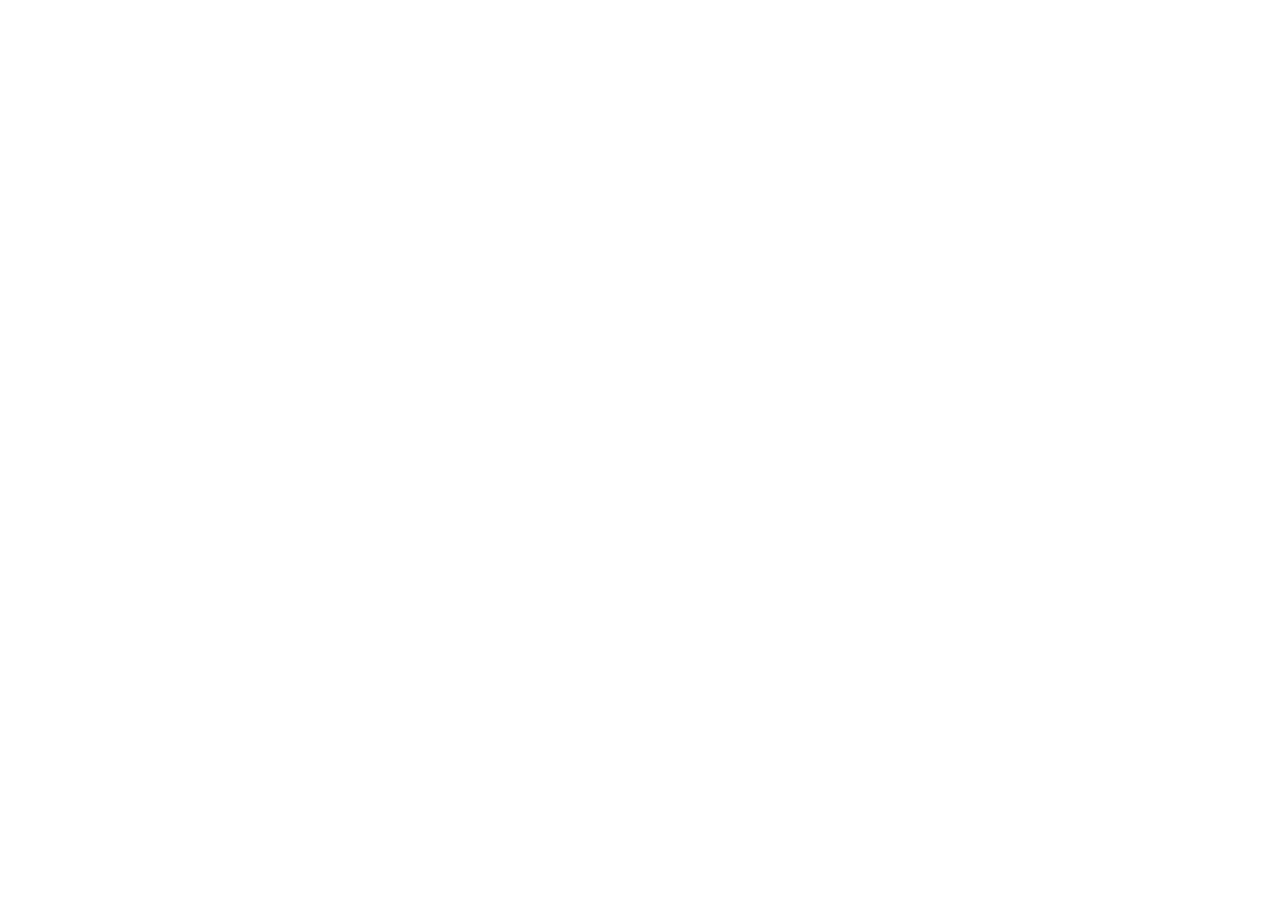
==== index.html @ 0b865c0e "FIX index.html black border" ====
<!DOCTYPE html>
<html lang="en">
  <head>
    <meta charset="UTF-8" />
    <meta name="viewport" content="width=device-width, initial-scale=1.0" />
    <link rel="icon" type="image/x-icon" href="/favicon.ico">
    <title>Excalibur</title>
  </head>
  <body>

      <div id="video-overlay">
        <video id="video"></video>
      </div>

    <script type="module" src="/src/js/game.js"></script>

  </body>
</html>
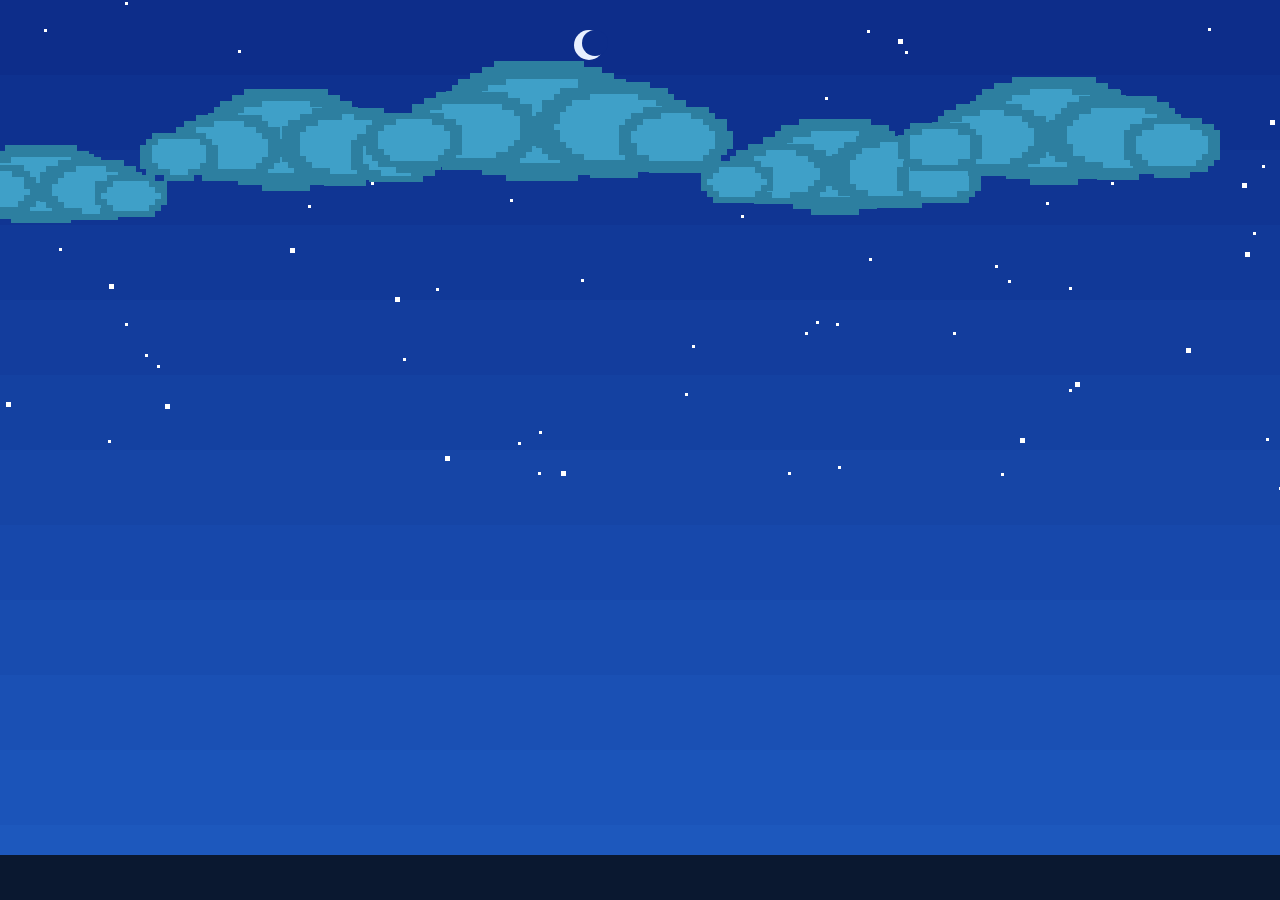
==== commit 5a899dcf: "added start scene" ====
--- a/index.html
+++ b/index.html
@@ -15,4 +15,659 @@
     <script type="module" src="/src/js/game.js"></script>
 
   </body>
+  <style>
+* { margin: 0; padding: 0; box-sizing: border-box; }
+
+html, body {
+  width: 100%;
+  height: 100%;
+  overflow: hidden;
+  background: black;
+}
+
+#scene {
+  width: 100vw;
+  height: 100vh;
+  position: fixed;
+  inset: 0;
+  overflow: hidden;
+  background: #0d2060;
+  image-rendering: pixelated;
+  font-family: 'Courier New', monospace;
+}
+
+canvas#bg {
+  position: absolute;
+  top: 0; left: 0;
+  width: 100%;
+  height: 100%;
+  image-rendering: pixelated;
+}
+
+#ui {
+  position: absolute;
+  top: 0; left: 0;
+  width: 100%; height: 100%;
+  display: flex;
+  flex-direction: column;
+  align-items: center;
+  justify-content: flex-end;
+  padding-bottom: 8%;
+  pointer-events: none;
+}
+
+.btn-wrap {
+  display: flex;
+  flex-direction: column;
+  align-items: center;
+  gap: 0;
+  opacity: 0;
+  transform: translateY(18px);
+  transition: opacity 0.6s ease, transform 0.6s ease;
+  pointer-events: all;
+}
+
+.btn-wrap.visible {
+  opacity: 1;
+  transform: translateY(0);
+}
+
+.menu-btn {
+  position: relative;
+  background: transparent;
+  border: none;
+  cursor: pointer;
+  padding: 0;
+  outline: none;
+  display: flex;
+  align-items: center;
+  justify-content: center;
+  width: 100%;
+}
+
+.btn-inner {
+  display: flex;
+  align-items: center;
+  justify-content: center;
+  gap: 10px;
+  padding: 10px 40px;
+  border: 2px solid rgba(160,200,255,0.25);
+  background: rgba(5,15,40,0.55);
+  color: #8ab8e8;
+  font-family: 'Courier New', monospace;
+  font-weight: 700;
+  letter-spacing: 0.2em;
+  text-transform: uppercase;
+  transition: all 0.18s ease;
+  width: 220px;
+  position: relative;
+  overflow: hidden;
+  clip-path: polygon(8px 0%, 100% 0%, calc(100% - 8px) 100%, 0% 100%);
+}
+
+.menu-btn:hover .btn-inner {
+  background: rgba(40,80,160,0.7);
+  border-color: rgba(160,210,255,0.7);
+  color: #d8eeff;
+  transform: scaleX(1.04);
+}
+
+.menu-btn:active .btn-inner {
+  transform: scaleX(0.97);
+  background: rgba(20,50,110,0.9);
+}
+
+.btn-arrow {
+  font-size: 0.9em;
+  opacity: 0;
+  transform: translateX(-6px);
+  transition: all 0.18s ease;
+  color: #60a0e0;
+}
+
+.menu-btn:hover .btn-arrow {
+  opacity: 1;
+  transform: translateX(0);
+}
+
+.btn-divider {
+  width: 2px;
+  height: 10px;
+  background: rgba(100,150,220,0.2);
+}
+
+.btn-inner::after {
+  content: '';
+  position: absolute;
+  top: -100%;
+  left: 0;
+  width: 100%;
+  height: 100%;
+  background: linear-gradient(transparent, rgba(160,210,255,0.08), transparent);
+  transition: none;
+}
+
+.menu-btn:hover .btn-inner::after {
+  animation: shimmer 0.5s ease forwards;
+}
+
+@keyframes shimmer {
+  0% { top: -100%; }
+  100% { top: 100%; }
+}
+</style>
+
+<div id="scene">
+  <canvas id="bg"></canvas>
+  <div id="ui">
+    <div class="btn-wrap" id="btnwrap">
+      <button class="menu-btn" id="btn-start">
+        <div class="btn-inner">
+          <span class="btn-arrow">▶</span>
+          <span>Start</span>
+        </div>
+      </button>
+
+      <div class="btn-divider"></div>
+
+      <button class="menu-btn" id="btn-options">
+        <div class="btn-inner">
+          <span class="btn-arrow">▶</span>
+          <span>Options</span>
+        </div>
+      </button>
+
+      <div class="btn-divider"></div>
+
+      <button class="menu-btn" id="btn-quit">
+        <div class="btn-inner">
+          <span class="btn-arrow">▶</span>
+          <span>Quit</span>
+        </div>
+      </button>
+    </div>
+  </div>
+</div>
+
+<script>
+const canvas = document.getElementById('bg');
+const ctx = canvas.getContext('2d');
+
+function resize() {
+  const el = document.getElementById('scene');
+  const dpr = window.devicePixelRatio || 1;
+
+  canvas.width = Math.round(el.clientWidth * dpr);
+  canvas.height = Math.round(el.clientHeight * dpr);
+
+  canvas.style.width = el.clientWidth + 'px';
+  canvas.style.height = el.clientHeight + 'px';
+
+  ctx.setTransform(dpr, 0, 0, dpr, 0, 0);
+
+  const fs = Math.max(10, Math.round(el.clientWidth * 0.022));
+
+  document.querySelectorAll('.btn-inner').forEach(b => {
+    b.style.fontSize = fs + 'px';
+    b.style.width = Math.round(el.clientWidth * 0.22) + 'px';
+    b.style.padding =
+      `${Math.round(el.clientHeight * 0.018)}px ${Math.round(el.clientWidth * 0.04)}px`;
+  });
+
+  document.querySelectorAll('.btn-divider').forEach(b => {
+    b.style.height = Math.round(el.clientHeight * 0.012) + 'px';
+  });
+}
+
+resize();
+window.addEventListener('resize', resize);
+
+const W = () => canvas.clientWidth;
+const H = () => canvas.clientHeight;
+
+const buildings = [
+  {x:0.02,w:0.08,h:0.18,color:'#1a2f5e',lit:0.3,layer:0},{x:0.09,w:0.06,h:0.22,color:'#1e3568',lit:0.35,layer:0},
+  {x:0.14,w:0.09,h:0.16,color:'#17295a',lit:0.25,layer:0},{x:0.22,w:0.07,h:0.20,color:'#1c3060',lit:0.3,layer:0},
+  {x:0.30,w:0.05,h:0.25,color:'#1a2f5e',lit:0.2,layer:0},{x:0.34,w:0.08,h:0.18,color:'#18286e',lit:0.35,layer:0},
+  {x:0.44,w:0.04,h:0.30,color:'#182870',lit:0.4,layer:0},{x:0.47,w:0.06,h:0.22,color:'#1a2f5e',lit:0.3,layer:0},
+  {x:0.55,w:0.07,h:0.17,color:'#1c3060',lit:0.25,layer:0},{x:0.62,w:0.05,h:0.19,color:'#17295a',lit:0.3,layer:0},
+  {x:0.68,w:0.08,h:0.21,color:'#1a2f5e',lit:0.35,layer:0},{x:0.76,w:0.07,h:0.18,color:'#18286e',lit:0.3,layer:0},
+  {x:0.83,w:0.09,h:0.16,color:'#1c3060',lit:0.25,layer:0},{x:0.90,w:0.05,h:0.20,color:'#17295a',lit:0.3,layer:0},
+  {x:0.94,w:0.06,h:0.17,color:'#1a2f5e',lit:0.28,layer:0},
+  {x:0.0,w:0.10,h:0.28,color:'#0f1e40',winColor:'#c87830',lit:0.5,layer:1},
+  {x:0.08,w:0.06,h:0.32,color:'#0e1c3c',winColor:'#4080c0',lit:0.45,layer:1},
+  {x:0.13,w:0.11,h:0.25,color:'#101f42',winColor:'#c87030',lit:0.5,layer:1},
+  {x:0.23,w:0.05,h:0.30,color:'#0d1a38',winColor:'#3070b0',lit:0.4,layer:1},
+  {x:0.27,w:0.09,h:0.27,color:'#0f2045',winColor:'#c87830',lit:0.5,layer:1},
+  {x:0.35,w:0.04,h:0.38,color:'#0c1835',winColor:'#2878c8',lit:0.55,layer:1,glass:true},
+  {x:0.38,w:0.06,h:0.30,color:'#0e1c3c',winColor:'#c07028',lit:0.45,layer:1},
+  {x:0.43,w:0.08,h:0.26,color:'#101f42',winColor:'#c87030',lit:0.5,layer:1},
+  {x:0.50,w:0.06,h:0.29,color:'#0f1e40',winColor:'#3878c0',lit:0.4,layer:1},
+  {x:0.56,w:0.07,h:0.24,color:'#0d1a38',winColor:'#c87030',lit:0.45,layer:1},
+  {x:0.62,w:0.05,h:0.28,color:'#0f2045',winColor:'#2870b8',lit:0.5,layer:1},
+  {x:0.67,w:0.09,h:0.26,color:'#0c1835',winColor:'#c87830',lit:0.4,layer:1},
+  {x:0.75,w:0.07,h:0.30,color:'#0e1c3c',winColor:'#3878c0',lit:0.45,layer:1,glass:true},
+  {x:0.82,w:0.06,h:0.25,color:'#101f42',winColor:'#c07028',lit:0.5,layer:1},
+  {x:0.87,w:0.08,h:0.28,color:'#0f1e40',winColor:'#c87030',lit:0.55,layer:1},
+  {x:0.94,w:0.06,h:0.24,color:'#0d1a38',winColor:'#3070b0',lit:0.4,layer:1},
+  {x:0.0,w:0.12,h:0.35,color:'#080f20',winColor:'#c86020',lit:0.6,layer:2},
+  {x:0.10,w:0.09,h:0.30,color:'#070d1c',winColor:'#a05020',lit:0.55,layer:2},
+  {x:0.18,w:0.13,h:0.32,color:'#080f20',winColor:'#c86020',lit:0.6,layer:2},
+  {x:0.30,w:0.08,h:0.28,color:'#070d1c',winColor:'#8040a0',lit:0.5,layer:2},
+  {x:0.37,w:0.10,h:0.36,color:'#080f20',winColor:'#c86828',lit:0.65,layer:2},
+  {x:0.46,w:0.07,h:0.31,color:'#070d1c',winColor:'#a05020',lit:0.55,layer:2},
+  {x:0.52,w:0.11,h:0.33,color:'#080f20',winColor:'#c86020',lit:0.6,layer:2},
+  {x:0.62,w:0.09,h:0.29,color:'#070d1c',winColor:'#a05820',lit:0.5,layer:2},
+  {x:0.70,w:0.12,h:0.34,color:'#080f20',winColor:'#c86020',lit:0.6,layer:2},
+  {x:0.81,w:0.10,h:0.30,color:'#070d1c',winColor:'#8850a0',lit:0.55,layer:2},
+  {x:0.90,w:0.10,h:0.28,color:'#080f20',winColor:'#c06020',lit:0.6,layer:2},
+];
+
+const clouds=[
+  {x:0.03,y:0.20,size:0.12},{x:0.22,y:0.15,size:0.15},
+  {x:0.42,y:0.13,size:0.18},{x:0.65,y:0.18,size:0.14},{x:0.82,y:0.14,size:0.16},
+];
+
+const stars=[];
+for(let i=0;i<60;i++) stars.push({x:Math.random(),y:Math.random()*0.55,size:Math.random()<0.3?2:1});
+
+function easeOutBack(t){
+  const c1=1.70158,c3=c1+1;
+  return 1+c3*Math.pow(t-1,3)+c1*Math.pow(t-1,2);
+}
+
+const buildingOffsets=buildings.map(b=>({
+  delay:b.x*0.4+b.layer*0.05+Math.random()*0.08,
+  duration:0.55+Math.random()*0.15
+}));
+
+const winPatterns=buildings.map(b=>{
+  const p=[];
+  for(let j=0;j<400;j++) p.push(Math.random()<b.lit);
+  return p;
+});
+
+const RAIN_COUNT=280;
+const raindrops=[];
+for(let i=0;i<RAIN_COUNT;i++) {
+  raindrops.push({
+    x:Math.random(),
+    y:Math.random(),
+    len:0.012+Math.random()*0.018,
+    speed:0.008+Math.random()*0.006,
+    alpha:0.3+Math.random()*0.5
+  });
+}
+
+const debris=[];
+
+function spawnDebris(stormT){
+  if(Math.random()<0.007&&debris.length<6){
+    const isBox=Math.random()<0.4;
+    debris.push({
+      x:1.05,
+      y:0.1+Math.random()*0.65,
+      vx:-(0.004+Math.random()*0.005),
+      vy:(Math.random()-0.5)*0.002,
+      rot:Math.random()*Math.PI*2,
+      rotSpeed:(Math.random()-0.5)*0.08,
+      isBox,
+      size:isBox?(0.02+Math.random()*0.025):(0.03+Math.random()*0.04),
+      wobble:Math.random()*Math.PI*2
+    });
+  }
+
+  for(let i=debris.length-1;i>=0;i--) {
+    if(debris[i].x<-0.15) debris.splice(i,1);
+  }
+}
+
+let lightning={active:false,alpha:0,x:0.5,nextAt:8.5};
+
+function drawPixelCloud(cx,cy,size,stormT){
+  const w=W(),h=H(),px=Math.max(1,Math.round(w/220)),blobW=Math.round(size*w);
+  const blobs=[{ox:0,oy:0,r:0.45},{ox:-0.3,oy:0.1,r:0.30},{ox:0.32,oy:0.08,r:0.35},{ox:-0.55,oy:0.2,r:0.22},{ox:0.58,oy:0.18,r:0.25}];
+  const light=`rgb(${Math.round(63-40*stormT)},${Math.round(160-80*stormT)},${Math.round(200-100*stormT)})`;
+  const dark=`rgb(${Math.round(45-30*stormT)},${Math.round(127-70*stormT)},${Math.round(160-80*stormT)})`;
+
+  for(const blob of blobs){
+    const bx=Math.round(cx*w+blob.ox*blobW),by=Math.round(cy*h+blob.oy*blobW*0.45);
+    const rx=Math.round(blob.r*blobW),ry=Math.round(rx*0.6);
+
+    for(let dy=-ry;dy<=ry;dy+=px) {
+      for(let dx=-rx;dx<=rx;dx+=px) {
+        if((dx*dx)/(rx*rx)+(dy*dy)/(ry*ry)<=1){
+          ctx.fillStyle=(dx*dx)/(rx*rx)+(dy*dy)/(ry*ry)<0.5?light:dark;
+          ctx.fillRect(bx+dx,by+dy,px,px);
+        }
+      }
+    }
+  }
+}
+
+function drawBuilding(b,idx,rawProgress){
+  if(rawProgress<=0)return;
+
+  const progress=Math.min(1,rawProgress),bounced=easeOutBack(progress);
+  const w=W(),h=H(),bx=Math.round(b.x*w),fullH=Math.round(b.h*h),bh=Math.round(fullH*bounced),bw=Math.round(b.w*w),by=Math.round(h*0.95)-bh;
+
+  ctx.fillStyle=b.color;
+  ctx.fillRect(bx,by,bw,bh);
+
+  if(progress<0.85)return;
+
+  ctx.globalAlpha=Math.min(1,(progress-0.85)/0.15);
+
+  const winW=Math.max(2,Math.round(bw*0.06)),winH=Math.max(2,Math.round(bw*0.04));
+  const gapX=Math.max(2,Math.round(bw*0.08)),gapY=Math.max(2,Math.round(bh*0.07));
+  const cols=Math.max(1,Math.floor(bw/(winW+gapX))),rows=Math.max(1,Math.floor(fullH/(winH+gapY)));
+  const offX=Math.round((bw-cols*(winW+gapX))/2),offY=Math.round((fullH-rows*(winH+gapY))/2);
+  const pat=winPatterns[idx];
+
+  for(let r=0;r<rows;r++) {
+    for(let c=0;c<cols;c++){
+      const wx=bx+offX+c*(winW+gapX),wy=by+offY+r*(winH+gapY);
+      if(wy<by)continue;
+
+      const lit=pat[(r*cols+c)%pat.length];
+
+      if(b.glass){
+        ctx.fillStyle=lit?'#4090e0':'#1a3060';
+        ctx.fillRect(wx,wy,winW,winH);
+      } else if(lit){
+        ctx.fillStyle=b.winColor||'#c87030';
+        ctx.fillRect(wx,wy,winW,winH);
+      }
+    }
+  }
+
+  ctx.globalAlpha=1;
+
+  if(b.layer>=1){
+    ctx.fillStyle='#ff2020';
+    const rl=Math.max(2,Math.round(w*0.003));
+    ctx.fillRect(bx+Math.round(bw/2)-rl,by-rl,rl*2,rl*2);
+  }
+}
+
+function drawRain(stormT,windT){
+  if(stormT<=0)return;
+
+  const w=W(),h=H(),windAngle=0.32*Math.min(1,windT);
+
+  for(const d of raindrops){
+    d.y+=d.speed*stormT;
+    d.x-=windAngle*d.speed*2.5*stormT;
+
+    if(d.y>1){
+      d.y=-0.05;
+      d.x=Math.random();
+    }
+
+    if(d.x<-0.05){
+      d.x=1.05;
+    }
+
+    const x1=d.x*w,y1=d.y*h,len=d.len*h;
+    const x2=x1-Math.sin(windAngle)*len,y2=y1+Math.cos(windAngle)*len;
+
+    ctx.beginPath();
+    ctx.moveTo(x1,y1);
+    ctx.lineTo(x2,y2);
+    ctx.strokeStyle=`rgba(160,200,255,${d.alpha*stormT})`;
+    ctx.lineWidth=1;
+    ctx.stroke();
+  }
+}
+
+function drawDebrisItem(d){
+  const w=W(),h=H(),cx=d.x*w,cy=d.y*h,sz=d.size*w;
+
+  ctx.save();
+  ctx.translate(cx,cy);
+  ctx.rotate(d.rot);
+
+  if(d.isBox){
+    ctx.fillStyle='#5a3a1a';
+    ctx.fillRect(-sz/2,-sz/2,sz,sz);
+
+    ctx.strokeStyle='#3a2010';
+    ctx.lineWidth=Math.max(1,Math.round(sz*0.08));
+    ctx.strokeRect(-sz/2,-sz/2,sz,sz);
+
+    ctx.beginPath();
+    ctx.moveTo(-sz/2,0);
+    ctx.lineTo(sz/2,0);
+    ctx.moveTo(0,-sz/2);
+    ctx.lineTo(0,sz/2);
+    ctx.strokeStyle='#3a2010';
+    ctx.lineWidth=Math.max(1,Math.round(sz*0.05));
+    ctx.stroke();
+  } else {
+    ctx.strokeStyle='#4a2e10';
+    ctx.lineWidth=Math.max(2,Math.round(sz*0.06));
+    ctx.lineCap='round';
+
+    ctx.beginPath();
+    ctx.moveTo(-sz/2,0);
+    ctx.lineTo(sz/2,sz*0.1);
+    ctx.stroke();
+
+    ctx.lineWidth=Math.max(1,Math.round(sz*0.04));
+    ctx.beginPath();
+    ctx.moveTo(-sz*0.1,-sz*0.05);
+    ctx.lineTo(-sz*0.25,-sz*0.25);
+    ctx.moveTo(sz*0.15,sz*0.05);
+    ctx.lineTo(sz*0.3,-sz*0.2);
+    ctx.stroke();
+
+    ctx.fillStyle='#2a4a15';
+    for(const[lx,ly] of [[-sz*0.25,-sz*0.25],[sz*0.3,-sz*0.2],[-sz/2,sz*0.05]]){
+      const ls=Math.max(3,Math.round(sz*0.12));
+      ctx.fillRect(lx-ls/2,ly-ls/2,ls,ls);
+    }
+  }
+
+  ctx.restore();
+}
+
+function drawLightning(elapsed){
+  const w=W(),h=H();
+
+  if(elapsed>=lightning.nextAt){
+    lightning.active=true;
+    lightning.alpha=1;
+    lightning.x=0.2+Math.random()*0.6;
+    lightning.nextAt=elapsed+4+Math.random()*5;
+  }
+
+  if(!lightning.active)return;
+
+  lightning.alpha-=0.04;
+
+  if(lightning.alpha<=0){
+    lightning.active=false;
+    return;
+  }
+
+  ctx.fillStyle=`rgba(200,220,255,${lightning.alpha*0.18})`;
+  ctx.fillRect(0,0,w,h);
+
+  ctx.save();
+  ctx.globalAlpha=lightning.alpha;
+  ctx.strokeStyle='#e0f0ff';
+  ctx.lineWidth=Math.max(2,Math.round(w*0.003));
+
+  let cx2=lightning.x*w,cy2=0;
+
+  ctx.beginPath();
+  ctx.moveTo(cx2,cy2);
+
+  for(let i=1;i<=8;i++){
+    cx2+=(Math.random()-0.5)*w*0.04;
+    cy2=i*(h*0.45/8);
+    ctx.lineTo(cx2,cy2);
+  }
+
+  ctx.stroke();
+  ctx.strokeStyle='#ffffff';
+  ctx.lineWidth=Math.max(1,Math.round(w*0.001));
+  ctx.stroke();
+
+  ctx.restore();
+}
+
+function drawTitle(elapsed){
+  const w=W(),h=H();
+  const t=Math.max(0,Math.min(1,(elapsed-4.8)/1.2));
+
+  if(t<=0)return;
+
+  const eased=1-Math.pow(1-t,3);
+  const dropOffset=(1-eased)*h*0.06;
+  const fontSize=Math.round(w*0.09);
+  const titleY=Math.round(h*0.38)-dropOffset;
+
+  ctx.save();
+  ctx.globalAlpha=eased;
+  ctx.font=`900 ${fontSize}px 'Courier New', monospace`;
+  ctx.textAlign='center';
+  ctx.textBaseline='middle';
+
+  const px=Math.max(2,Math.round(w/300));
+
+  for(const[ox,oy,col] of [[px*3,px*3,'#0a1535'],[px*2,px*2,'#0d1f4a'],[px,px,'#152858']]){
+    ctx.fillStyle=col;
+    ctx.fillText('WEATHERED',w/2+ox,titleY+oy);
+  }
+
+  ctx.fillStyle='#d8eaff';
+  ctx.fillText('WEATHERED',w/2,titleY);
+
+  ctx.fillStyle='#ffffff';
+  ctx.globalAlpha=eased*0.4;
+  ctx.fillText('WEATHERED',w/2,titleY-px);
+
+  ctx.restore();
+}
+
+let buttonsShown = false;
+
+function draw(elapsed){
+  const w=W(),h=H();
+
+  ctx.clearRect(0,0,w,h);
+
+  const STORM_START=6.5;
+  const stormT=Math.max(0,Math.min(1,(elapsed-STORM_START)/3.0));
+  const windT=Math.max(0,Math.min(1,(elapsed-STORM_START-0.5)/2.0));
+
+  for(let i=0;i<12;i++){
+    const ratio=i/12;
+    ctx.fillStyle=`rgb(${Math.round((13+17*ratio)*(1-stormT*0.5))},${Math.round((45+47*ratio)*(1-stormT*0.5))},${Math.round((138+56*ratio)*(1-stormT*0.35))})`;
+    ctx.fillRect(0,Math.round(i*h/12),w,Math.round(h/12)+1);
+  }
+
+  if(stormT>0){
+    ctx.fillStyle=`rgba(10,15,30,${stormT*0.45})`;
+    ctx.fillRect(0,0,w,h*0.55);
+  }
+
+  ctx.fillStyle='#0a1830';
+  ctx.fillRect(0,Math.round(h*0.95),w,Math.round(h*0.05));
+
+  ctx.globalAlpha=Math.min(1,elapsed/1.5)*(1-stormT);
+  for(const s of stars){
+    const sz=Math.max(1,Math.round(s.size*w/500));
+    ctx.fillStyle='#fff';
+    ctx.fillRect(Math.round(s.x*w),Math.round(s.y*h),sz,sz);
+  }
+  ctx.globalAlpha=1;
+
+  ctx.globalAlpha=Math.min(1,elapsed/1.2)*(1-stormT);
+  ctx.fillStyle='#e8f0ff';
+
+  const mx=Math.round(0.46*w),my=Math.round(0.05*h),mr=Math.max(4,Math.round(w*0.012));
+
+  ctx.beginPath();
+  ctx.arc(mx,my,mr,0,Math.PI*2);
+  ctx.fill();
+
+  ctx.fillStyle='#0d2d8a';
+  ctx.beginPath();
+  ctx.arc(mx+Math.round(mr*0.4),my-Math.round(mr*0.1),Math.round(mr*0.85),0,Math.PI*2);
+  ctx.fill();
+
+  ctx.globalAlpha=1;
+
+  ctx.globalAlpha=Math.min(1,elapsed/1.5);
+  for(const c of clouds) drawPixelCloud(c.x,c.y,c.size,stormT);
+  ctx.globalAlpha=1;
+
+  const bElapsed=Math.max(0,elapsed-2.0);
+
+  for(let layer=0;layer<=2;layer++) {
+    buildings.forEach((b,idx)=>{
+      if(b.layer!==layer)return;
+      const off=buildingOffsets[idx];
+      drawBuilding(b,idx,Math.max(0,(bElapsed-off.delay)/off.duration));
+    });
+  }
+
+  drawRain(stormT,windT);
+
+  if(stormT>0.3){
+    spawnDebris(stormT);
+
+    for(const d of debris){
+      d.x+=d.vx*(0.5+stormT*0.8);
+      d.vy+=0.00005;
+      d.y+=d.vy;
+      d.rot+=d.rotSpeed*stormT;
+      d.wobble+=0.05;
+      d.y+=Math.sin(d.wobble)*0.0008*stormT;
+      drawDebrisItem(d);
+    }
+  }
+
+  if(elapsed>STORM_START+1) drawLightning(elapsed);
+
+  drawTitle(elapsed);
+
+  if(elapsed>6.2 && !buttonsShown){
+    buttonsShown=true;
+    setTimeout(()=>document.getElementById('btnwrap').classList.add('visible'),100);
+  }
+}
+
+function safeSendPrompt(message) {
+  if (typeof sendPrompt === 'function') {
+    sendPrompt(message);
+  } else {
+    console.log(message);
+  }
+}
+
+document.getElementById('btn-start').addEventListener('click', async () => {
+
+  document.getElementById('scene').style.display = 'none';
+
+  await game.start();
+
+  game.goToScene('firstscene');
+
+});
+document.getElementById('btn-options').addEventListener('click',()=>safeSendPrompt('De speler klikte op Options in het Weathered title screen!'));
+document.getElementById('btn-quit').addEventListener('click',()=>safeSendPrompt('De speler klikte op Quit in het Weathered title screen!'));
+
+let startTime=null;
+
+function animate(ts){
+  if(!startTime) startTime=ts;
+  draw((ts-startTime)/1000);
+  requestAnimationFrame(animate);
+}
+
+requestAnimationFrame(animate);
+</script>
 </html>
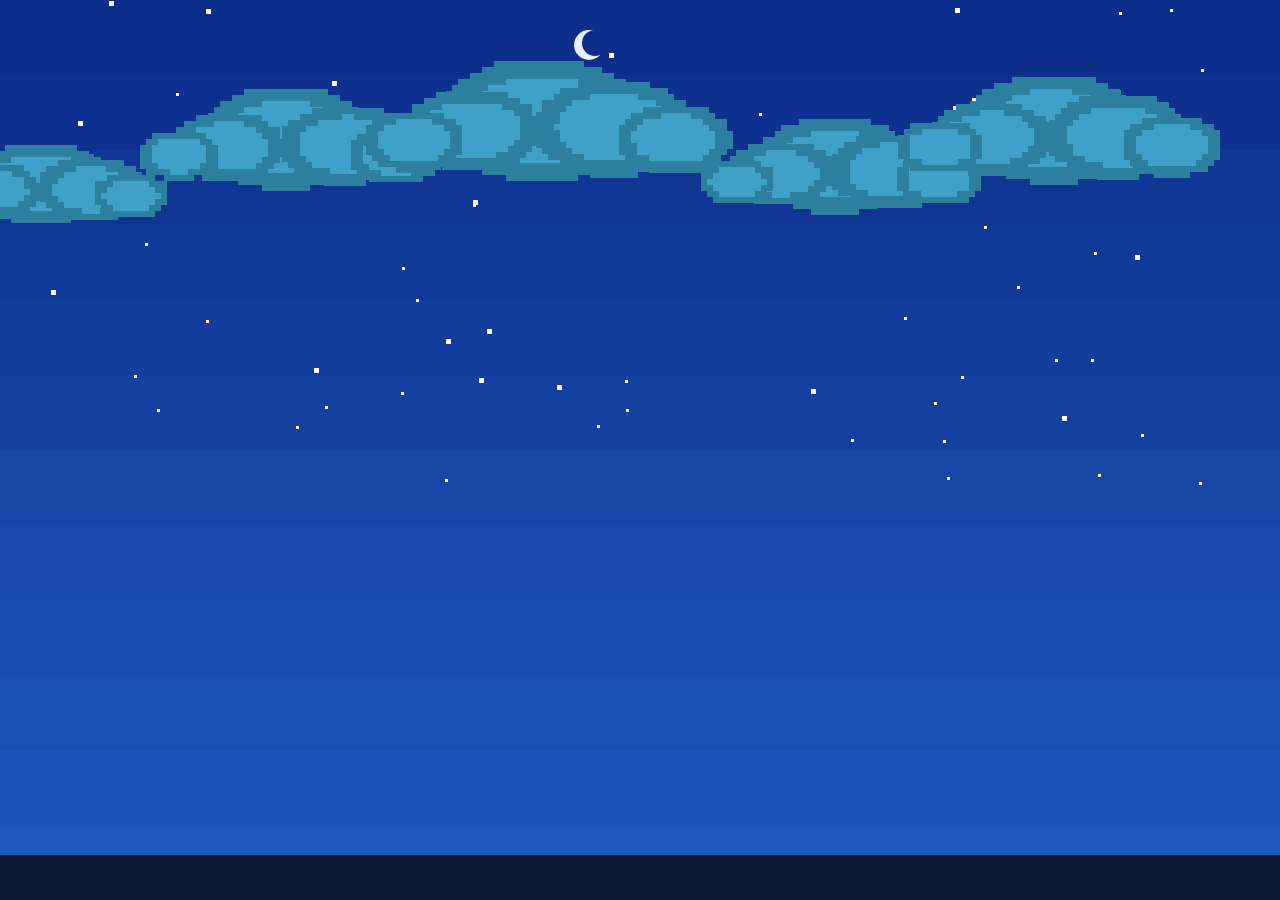
==== commit ebf8f870: "Je aanpassingen/toevoegingen" ====
--- a/index.html
+++ b/index.html
@@ -1,673 +1,80 @@
 <!DOCTYPE html>
 <html lang="en">
-  <head>
-    <meta charset="UTF-8" />
-    <meta name="viewport" content="width=device-width, initial-scale=1.0" />
-    <link rel="icon" type="image/x-icon" href="/favicon.ico">
-    <title>Excalibur</title>
-  </head>
-  <body>
+<head>
+  <meta charset="UTF-8">
+  <meta name="viewport" content="width=device-width, initial-scale=1.0">
+  <link rel="icon" type="image/x-icon" href="/favicon.ico">
 
-      <div id="video-overlay">
-        <video id="video"></video>
+  <link rel="stylesheet" href="/src/css/startscene.css">
+
+  <title>Weathered</title>
+</head>
+
+<body>
+
+  <div id="video-overlay">
+    <video id="video"></video>
+  </div>
+
+  <div id="scene">
+    <canvas id="bg"></canvas>
+
+    <div id="ui">
+      <div class="btn-wrap" id="btnwrap">
+
+        <button class="menu-btn" id="btn-start">
+          <div class="btn-inner">
+            <span class="btn-arrow">▶</span>
+            <span>Start</span>
+          </div>
+        </button>
+
+        <div class="btn-divider"></div>
+
+        <button class="menu-btn" id="btn-options">
+          <div class="btn-inner">
+            <span class="btn-arrow">▶</span>
+            <span>Options</span>
+          </div>
+        </button>
+
+        <div class="btn-divider"></div>
+
+        <button class="menu-btn" id="btn-quit">
+          <div class="btn-inner">
+            <span class="btn-arrow">▶</span>
+            <span>Quit</span>
+          </div>
+        </button>
+
       </div>
+    </div>
+  </div>
 
-    <script type="module" src="/src/js/game.js"></script>
+  <!-- Options menu -->
+  <div id="options-panel" class="hidden">
+    <div class="options-box">
 
-  </body>
-  <style>
-* { margin: 0; padding: 0; box-sizing: border-box; }
+      <h2>Options</h2>
 
-html, body {
-  width: 100%;
-  height: 100%;
-  overflow: hidden;
-  background: black;
-}
-
-#scene {
-  width: 100vw;
-  height: 100vh;
-  position: fixed;
-  inset: 0;
-  overflow: hidden;
-  background: #0d2060;
-  image-rendering: pixelated;
-  font-family: 'Courier New', monospace;
-}
-
-canvas#bg {
-  position: absolute;
-  top: 0; left: 0;
-  width: 100%;
-  height: 100%;
-  image-rendering: pixelated;
-}
-
-#ui {
-  position: absolute;
-  top: 0; left: 0;
-  width: 100%; height: 100%;
-  display: flex;
-  flex-direction: column;
-  align-items: center;
-  justify-content: flex-end;
-  padding-bottom: 8%;
-  pointer-events: none;
-}
-
-.btn-wrap {
-  display: flex;
-  flex-direction: column;
-  align-items: center;
-  gap: 0;
-  opacity: 0;
-  transform: translateY(18px);
-  transition: opacity 0.6s ease, transform 0.6s ease;
-  pointer-events: all;
-}
-
-.btn-wrap.visible {
-  opacity: 1;
-  transform: translateY(0);
-}
-
-.menu-btn {
-  position: relative;
-  background: transparent;
-  border: none;
-  cursor: pointer;
-  padding: 0;
-  outline: none;
-  display: flex;
-  align-items: center;
-  justify-content: center;
-  width: 100%;
-}
-
-.btn-inner {
-  display: flex;
-  align-items: center;
-  justify-content: center;
-  gap: 10px;
-  padding: 10px 40px;
-  border: 2px solid rgba(160,200,255,0.25);
-  background: rgba(5,15,40,0.55);
-  color: #8ab8e8;
-  font-family: 'Courier New', monospace;
-  font-weight: 700;
-  letter-spacing: 0.2em;
-  text-transform: uppercase;
-  transition: all 0.18s ease;
-  width: 220px;
-  position: relative;
-  overflow: hidden;
-  clip-path: polygon(8px 0%, 100% 0%, calc(100% - 8px) 100%, 0% 100%);
-}
-
-.menu-btn:hover .btn-inner {
-  background: rgba(40,80,160,0.7);
-  border-color: rgba(160,210,255,0.7);
-  color: #d8eeff;
-  transform: scaleX(1.04);
-}
-
-.menu-btn:active .btn-inner {
-  transform: scaleX(0.97);
-  background: rgba(20,50,110,0.9);
-}
-
-.btn-arrow {
-  font-size: 0.9em;
-  opacity: 0;
-  transform: translateX(-6px);
-  transition: all 0.18s ease;
-  color: #60a0e0;
-}
-
-.menu-btn:hover .btn-arrow {
-  opacity: 1;
-  transform: translateX(0);
-}
-
-.btn-divider {
-  width: 2px;
-  height: 10px;
-  background: rgba(100,150,220,0.2);
-}
-
-.btn-inner::after {
-  content: '';
-  position: absolute;
-  top: -100%;
-  left: 0;
-  width: 100%;
-  height: 100%;
-  background: linear-gradient(transparent, rgba(160,210,255,0.08), transparent);
-  transition: none;
-}
-
-.menu-btn:hover .btn-inner::after {
-  animation: shimmer 0.5s ease forwards;
-}
-
-@keyframes shimmer {
-  0% { top: -100%; }
-  100% { top: 100%; }
-}
-</style>
-
-<div id="scene">
-  <canvas id="bg"></canvas>
-  <div id="ui">
-    <div class="btn-wrap" id="btnwrap">
-      <button class="menu-btn" id="btn-start">
-        <div class="btn-inner">
-          <span class="btn-arrow">▶</span>
-          <span>Start</span>
-        </div>
+      <button id="btn-fullscreen" class="option-btn">
+        Fullscreen
       </button>
 
-      <div class="btn-divider"></div>
-
-      <button class="menu-btn" id="btn-options">
-        <div class="btn-inner">
-          <span class="btn-arrow">▶</span>
-          <span>Options</span>
-        </div>
+      <button id="btn-sound" class="option-btn">
+        Sound: ON
       </button>
 
-      <div class="btn-divider"></div>
+      <button id="btn-back" class="option-btn">
+        Back
+      </button>
 
-      <button class="menu-btn" id="btn-quit">
-        <div class="btn-inner">
-          <span class="btn-arrow">▶</span>
-          <span>Quit</span>
-        </div>
-      </button>
     </div>
   </div>
-</div>
 
-<script>
-const canvas = document.getElementById('bg');
-const ctx = canvas.getContext('2d');
+  <script type="module" src="/src/js/game.js"></script>
 
-function resize() {
-  const el = document.getElementById('scene');
-  const dpr = window.devicePixelRatio || 1;
+  <script src="/src/js/startscene.js"></script>
 
-  canvas.width = Math.round(el.clientWidth * dpr);
-  canvas.height = Math.round(el.clientHeight * dpr);
-
-  canvas.style.width = el.clientWidth + 'px';
-  canvas.style.height = el.clientHeight + 'px';
-
-  ctx.setTransform(dpr, 0, 0, dpr, 0, 0);
-
-  const fs = Math.max(10, Math.round(el.clientWidth * 0.022));
-
-  document.querySelectorAll('.btn-inner').forEach(b => {
-    b.style.fontSize = fs + 'px';
-    b.style.width = Math.round(el.clientWidth * 0.22) + 'px';
-    b.style.padding =
-      `${Math.round(el.clientHeight * 0.018)}px ${Math.round(el.clientWidth * 0.04)}px`;
-  });
-
-  document.querySelectorAll('.btn-divider').forEach(b => {
-    b.style.height = Math.round(el.clientHeight * 0.012) + 'px';
-  });
-}
-
-resize();
-window.addEventListener('resize', resize);
-
-const W = () => canvas.clientWidth;
-const H = () => canvas.clientHeight;
-
-const buildings = [
-  {x:0.02,w:0.08,h:0.18,color:'#1a2f5e',lit:0.3,layer:0},{x:0.09,w:0.06,h:0.22,color:'#1e3568',lit:0.35,layer:0},
-  {x:0.14,w:0.09,h:0.16,color:'#17295a',lit:0.25,layer:0},{x:0.22,w:0.07,h:0.20,color:'#1c3060',lit:0.3,layer:0},
-  {x:0.30,w:0.05,h:0.25,color:'#1a2f5e',lit:0.2,layer:0},{x:0.34,w:0.08,h:0.18,color:'#18286e',lit:0.35,layer:0},
-  {x:0.44,w:0.04,h:0.30,color:'#182870',lit:0.4,layer:0},{x:0.47,w:0.06,h:0.22,color:'#1a2f5e',lit:0.3,layer:0},
-  {x:0.55,w:0.07,h:0.17,color:'#1c3060',lit:0.25,layer:0},{x:0.62,w:0.05,h:0.19,color:'#17295a',lit:0.3,layer:0},
-  {x:0.68,w:0.08,h:0.21,color:'#1a2f5e',lit:0.35,layer:0},{x:0.76,w:0.07,h:0.18,color:'#18286e',lit:0.3,layer:0},
-  {x:0.83,w:0.09,h:0.16,color:'#1c3060',lit:0.25,layer:0},{x:0.90,w:0.05,h:0.20,color:'#17295a',lit:0.3,layer:0},
-  {x:0.94,w:0.06,h:0.17,color:'#1a2f5e',lit:0.28,layer:0},
-  {x:0.0,w:0.10,h:0.28,color:'#0f1e40',winColor:'#c87830',lit:0.5,layer:1},
-  {x:0.08,w:0.06,h:0.32,color:'#0e1c3c',winColor:'#4080c0',lit:0.45,layer:1},
-  {x:0.13,w:0.11,h:0.25,color:'#101f42',winColor:'#c87030',lit:0.5,layer:1},
-  {x:0.23,w:0.05,h:0.30,color:'#0d1a38',winColor:'#3070b0',lit:0.4,layer:1},
-  {x:0.27,w:0.09,h:0.27,color:'#0f2045',winColor:'#c87830',lit:0.5,layer:1},
-  {x:0.35,w:0.04,h:0.38,color:'#0c1835',winColor:'#2878c8',lit:0.55,layer:1,glass:true},
-  {x:0.38,w:0.06,h:0.30,color:'#0e1c3c',winColor:'#c07028',lit:0.45,layer:1},
-  {x:0.43,w:0.08,h:0.26,color:'#101f42',winColor:'#c87030',lit:0.5,layer:1},
-  {x:0.50,w:0.06,h:0.29,color:'#0f1e40',winColor:'#3878c0',lit:0.4,layer:1},
-  {x:0.56,w:0.07,h:0.24,color:'#0d1a38',winColor:'#c87030',lit:0.45,layer:1},
-  {x:0.62,w:0.05,h:0.28,color:'#0f2045',winColor:'#2870b8',lit:0.5,layer:1},
-  {x:0.67,w:0.09,h:0.26,color:'#0c1835',winColor:'#c87830',lit:0.4,layer:1},
-  {x:0.75,w:0.07,h:0.30,color:'#0e1c3c',winColor:'#3878c0',lit:0.45,layer:1,glass:true},
-  {x:0.82,w:0.06,h:0.25,color:'#101f42',winColor:'#c07028',lit:0.5,layer:1},
-  {x:0.87,w:0.08,h:0.28,color:'#0f1e40',winColor:'#c87030',lit:0.55,layer:1},
-  {x:0.94,w:0.06,h:0.24,color:'#0d1a38',winColor:'#3070b0',lit:0.4,layer:1},
-  {x:0.0,w:0.12,h:0.35,color:'#080f20',winColor:'#c86020',lit:0.6,layer:2},
-  {x:0.10,w:0.09,h:0.30,color:'#070d1c',winColor:'#a05020',lit:0.55,layer:2},
-  {x:0.18,w:0.13,h:0.32,color:'#080f20',winColor:'#c86020',lit:0.6,layer:2},
-  {x:0.30,w:0.08,h:0.28,color:'#070d1c',winColor:'#8040a0',lit:0.5,layer:2},
-  {x:0.37,w:0.10,h:0.36,color:'#080f20',winColor:'#c86828',lit:0.65,layer:2},
-  {x:0.46,w:0.07,h:0.31,color:'#070d1c',winColor:'#a05020',lit:0.55,layer:2},
-  {x:0.52,w:0.11,h:0.33,color:'#080f20',winColor:'#c86020',lit:0.6,layer:2},
-  {x:0.62,w:0.09,h:0.29,color:'#070d1c',winColor:'#a05820',lit:0.5,layer:2},
-  {x:0.70,w:0.12,h:0.34,color:'#080f20',winColor:'#c86020',lit:0.6,layer:2},
-  {x:0.81,w:0.10,h:0.30,color:'#070d1c',winColor:'#8850a0',lit:0.55,layer:2},
-  {x:0.90,w:0.10,h:0.28,color:'#080f20',winColor:'#c06020',lit:0.6,layer:2},
-];
-
-const clouds=[
-  {x:0.03,y:0.20,size:0.12},{x:0.22,y:0.15,size:0.15},
-  {x:0.42,y:0.13,size:0.18},{x:0.65,y:0.18,size:0.14},{x:0.82,y:0.14,size:0.16},
-];
-
-const stars=[];
-for(let i=0;i<60;i++) stars.push({x:Math.random(),y:Math.random()*0.55,size:Math.random()<0.3?2:1});
-
-function easeOutBack(t){
-  const c1=1.70158,c3=c1+1;
-  return 1+c3*Math.pow(t-1,3)+c1*Math.pow(t-1,2);
-}
-
-const buildingOffsets=buildings.map(b=>({
-  delay:b.x*0.4+b.layer*0.05+Math.random()*0.08,
-  duration:0.55+Math.random()*0.15
-}));
-
-const winPatterns=buildings.map(b=>{
-  const p=[];
-  for(let j=0;j<400;j++) p.push(Math.random()<b.lit);
-  return p;
-});
-
-const RAIN_COUNT=280;
-const raindrops=[];
-for(let i=0;i<RAIN_COUNT;i++) {
-  raindrops.push({
-    x:Math.random(),
-    y:Math.random(),
-    len:0.012+Math.random()*0.018,
-    speed:0.008+Math.random()*0.006,
-    alpha:0.3+Math.random()*0.5
-  });
-}
-
-const debris=[];
-
-function spawnDebris(stormT){
-  if(Math.random()<0.007&&debris.length<6){
-    const isBox=Math.random()<0.4;
-    debris.push({
-      x:1.05,
-      y:0.1+Math.random()*0.65,
-      vx:-(0.004+Math.random()*0.005),
-      vy:(Math.random()-0.5)*0.002,
-      rot:Math.random()*Math.PI*2,
-      rotSpeed:(Math.random()-0.5)*0.08,
-      isBox,
-      size:isBox?(0.02+Math.random()*0.025):(0.03+Math.random()*0.04),
-      wobble:Math.random()*Math.PI*2
-    });
-  }
-
-  for(let i=debris.length-1;i>=0;i--) {
-    if(debris[i].x<-0.15) debris.splice(i,1);
-  }
-}
-
-let lightning={active:false,alpha:0,x:0.5,nextAt:8.5};
-
-function drawPixelCloud(cx,cy,size,stormT){
-  const w=W(),h=H(),px=Math.max(1,Math.round(w/220)),blobW=Math.round(size*w);
-  const blobs=[{ox:0,oy:0,r:0.45},{ox:-0.3,oy:0.1,r:0.30},{ox:0.32,oy:0.08,r:0.35},{ox:-0.55,oy:0.2,r:0.22},{ox:0.58,oy:0.18,r:0.25}];
-  const light=`rgb(${Math.round(63-40*stormT)},${Math.round(160-80*stormT)},${Math.round(200-100*stormT)})`;
-  const dark=`rgb(${Math.round(45-30*stormT)},${Math.round(127-70*stormT)},${Math.round(160-80*stormT)})`;
-
-  for(const blob of blobs){
-    const bx=Math.round(cx*w+blob.ox*blobW),by=Math.round(cy*h+blob.oy*blobW*0.45);
-    const rx=Math.round(blob.r*blobW),ry=Math.round(rx*0.6);
-
-    for(let dy=-ry;dy<=ry;dy+=px) {
-      for(let dx=-rx;dx<=rx;dx+=px) {
-        if((dx*dx)/(rx*rx)+(dy*dy)/(ry*ry)<=1){
-          ctx.fillStyle=(dx*dx)/(rx*rx)+(dy*dy)/(ry*ry)<0.5?light:dark;
-          ctx.fillRect(bx+dx,by+dy,px,px);
-        }
-      }
-    }
-  }
-}
-
-function drawBuilding(b,idx,rawProgress){
-  if(rawProgress<=0)return;
-
-  const progress=Math.min(1,rawProgress),bounced=easeOutBack(progress);
-  const w=W(),h=H(),bx=Math.round(b.x*w),fullH=Math.round(b.h*h),bh=Math.round(fullH*bounced),bw=Math.round(b.w*w),by=Math.round(h*0.95)-bh;
-
-  ctx.fillStyle=b.color;
-  ctx.fillRect(bx,by,bw,bh);
-
-  if(progress<0.85)return;
-
-  ctx.globalAlpha=Math.min(1,(progress-0.85)/0.15);
-
-  const winW=Math.max(2,Math.round(bw*0.06)),winH=Math.max(2,Math.round(bw*0.04));
-  const gapX=Math.max(2,Math.round(bw*0.08)),gapY=Math.max(2,Math.round(bh*0.07));
-  const cols=Math.max(1,Math.floor(bw/(winW+gapX))),rows=Math.max(1,Math.floor(fullH/(winH+gapY)));
-  const offX=Math.round((bw-cols*(winW+gapX))/2),offY=Math.round((fullH-rows*(winH+gapY))/2);
-  const pat=winPatterns[idx];
-
-  for(let r=0;r<rows;r++) {
-    for(let c=0;c<cols;c++){
-      const wx=bx+offX+c*(winW+gapX),wy=by+offY+r*(winH+gapY);
-      if(wy<by)continue;
-
-      const lit=pat[(r*cols+c)%pat.length];
-
-      if(b.glass){
-        ctx.fillStyle=lit?'#4090e0':'#1a3060';
-        ctx.fillRect(wx,wy,winW,winH);
-      } else if(lit){
-        ctx.fillStyle=b.winColor||'#c87030';
-        ctx.fillRect(wx,wy,winW,winH);
-      }
-    }
-  }
-
-  ctx.globalAlpha=1;
-
-  if(b.layer>=1){
-    ctx.fillStyle='#ff2020';
-    const rl=Math.max(2,Math.round(w*0.003));
-    ctx.fillRect(bx+Math.round(bw/2)-rl,by-rl,rl*2,rl*2);
-  }
-}
-
-function drawRain(stormT,windT){
-  if(stormT<=0)return;
-
-  const w=W(),h=H(),windAngle=0.32*Math.min(1,windT);
-
-  for(const d of raindrops){
-    d.y+=d.speed*stormT;
-    d.x-=windAngle*d.speed*2.5*stormT;
-
-    if(d.y>1){
-      d.y=-0.05;
-      d.x=Math.random();
-    }
-
-    if(d.x<-0.05){
-      d.x=1.05;
-    }
-
-    const x1=d.x*w,y1=d.y*h,len=d.len*h;
-    const x2=x1-Math.sin(windAngle)*len,y2=y1+Math.cos(windAngle)*len;
-
-    ctx.beginPath();
-    ctx.moveTo(x1,y1);
-    ctx.lineTo(x2,y2);
-    ctx.strokeStyle=`rgba(160,200,255,${d.alpha*stormT})`;
-    ctx.lineWidth=1;
-    ctx.stroke();
-  }
-}
-
-function drawDebrisItem(d){
-  const w=W(),h=H(),cx=d.x*w,cy=d.y*h,sz=d.size*w;
-
-  ctx.save();
-  ctx.translate(cx,cy);
-  ctx.rotate(d.rot);
-
-  if(d.isBox){
-    ctx.fillStyle='#5a3a1a';
-    ctx.fillRect(-sz/2,-sz/2,sz,sz);
-
-    ctx.strokeStyle='#3a2010';
-    ctx.lineWidth=Math.max(1,Math.round(sz*0.08));
-    ctx.strokeRect(-sz/2,-sz/2,sz,sz);
-
-    ctx.beginPath();
-    ctx.moveTo(-sz/2,0);
-    ctx.lineTo(sz/2,0);
-    ctx.moveTo(0,-sz/2);
-    ctx.lineTo(0,sz/2);
-    ctx.strokeStyle='#3a2010';
-    ctx.lineWidth=Math.max(1,Math.round(sz*0.05));
-    ctx.stroke();
-  } else {
-    ctx.strokeStyle='#4a2e10';
-    ctx.lineWidth=Math.max(2,Math.round(sz*0.06));
-    ctx.lineCap='round';
-
-    ctx.beginPath();
-    ctx.moveTo(-sz/2,0);
-    ctx.lineTo(sz/2,sz*0.1);
-    ctx.stroke();
-
-    ctx.lineWidth=Math.max(1,Math.round(sz*0.04));
-    ctx.beginPath();
-    ctx.moveTo(-sz*0.1,-sz*0.05);
-    ctx.lineTo(-sz*0.25,-sz*0.25);
-    ctx.moveTo(sz*0.15,sz*0.05);
-    ctx.lineTo(sz*0.3,-sz*0.2);
-    ctx.stroke();
-
-    ctx.fillStyle='#2a4a15';
-    for(const[lx,ly] of [[-sz*0.25,-sz*0.25],[sz*0.3,-sz*0.2],[-sz/2,sz*0.05]]){
-      const ls=Math.max(3,Math.round(sz*0.12));
-      ctx.fillRect(lx-ls/2,ly-ls/2,ls,ls);
-    }
-  }
-
-  ctx.restore();
-}
-
-function drawLightning(elapsed){
-  const w=W(),h=H();
-
-  if(elapsed>=lightning.nextAt){
-    lightning.active=true;
-    lightning.alpha=1;
-    lightning.x=0.2+Math.random()*0.6;
-    lightning.nextAt=elapsed+4+Math.random()*5;
-  }
-
-  if(!lightning.active)return;
-
-  lightning.alpha-=0.04;
-
-  if(lightning.alpha<=0){
-    lightning.active=false;
-    return;
-  }
-
-  ctx.fillStyle=`rgba(200,220,255,${lightning.alpha*0.18})`;
-  ctx.fillRect(0,0,w,h);
-
-  ctx.save();
-  ctx.globalAlpha=lightning.alpha;
-  ctx.strokeStyle='#e0f0ff';
-  ctx.lineWidth=Math.max(2,Math.round(w*0.003));
-
-  let cx2=lightning.x*w,cy2=0;
-
-  ctx.beginPath();
-  ctx.moveTo(cx2,cy2);
-
-  for(let i=1;i<=8;i++){
-    cx2+=(Math.random()-0.5)*w*0.04;
-    cy2=i*(h*0.45/8);
-    ctx.lineTo(cx2,cy2);
-  }
-
-  ctx.stroke();
-  ctx.strokeStyle='#ffffff';
-  ctx.lineWidth=Math.max(1,Math.round(w*0.001));
-  ctx.stroke();
-
-  ctx.restore();
-}
-
-function drawTitle(elapsed){
-  const w=W(),h=H();
-  const t=Math.max(0,Math.min(1,(elapsed-4.8)/1.2));
-
-  if(t<=0)return;
-
-  const eased=1-Math.pow(1-t,3);
-  const dropOffset=(1-eased)*h*0.06;
-  const fontSize=Math.round(w*0.09);
-  const titleY=Math.round(h*0.38)-dropOffset;
-
-  ctx.save();
-  ctx.globalAlpha=eased;
-  ctx.font=`900 ${fontSize}px 'Courier New', monospace`;
-  ctx.textAlign='center';
-  ctx.textBaseline='middle';
-
-  const px=Math.max(2,Math.round(w/300));
-
-  for(const[ox,oy,col] of [[px*3,px*3,'#0a1535'],[px*2,px*2,'#0d1f4a'],[px,px,'#152858']]){
-    ctx.fillStyle=col;
-    ctx.fillText('WEATHERED',w/2+ox,titleY+oy);
-  }
-
-  ctx.fillStyle='#d8eaff';
-  ctx.fillText('WEATHERED',w/2,titleY);
-
-  ctx.fillStyle='#ffffff';
-  ctx.globalAlpha=eased*0.4;
-  ctx.fillText('WEATHERED',w/2,titleY-px);
-
-  ctx.restore();
-}
-
-let buttonsShown = false;
-
-function draw(elapsed){
-  const w=W(),h=H();
-
-  ctx.clearRect(0,0,w,h);
-
-  const STORM_START=6.5;
-  const stormT=Math.max(0,Math.min(1,(elapsed-STORM_START)/3.0));
-  const windT=Math.max(0,Math.min(1,(elapsed-STORM_START-0.5)/2.0));
-
-  for(let i=0;i<12;i++){
-    const ratio=i/12;
-    ctx.fillStyle=`rgb(${Math.round((13+17*ratio)*(1-stormT*0.5))},${Math.round((45+47*ratio)*(1-stormT*0.5))},${Math.round((138+56*ratio)*(1-stormT*0.35))})`;
-    ctx.fillRect(0,Math.round(i*h/12),w,Math.round(h/12)+1);
-  }
-
-  if(stormT>0){
-    ctx.fillStyle=`rgba(10,15,30,${stormT*0.45})`;
-    ctx.fillRect(0,0,w,h*0.55);
-  }
-
-  ctx.fillStyle='#0a1830';
-  ctx.fillRect(0,Math.round(h*0.95),w,Math.round(h*0.05));
-
-  ctx.globalAlpha=Math.min(1,elapsed/1.5)*(1-stormT);
-  for(const s of stars){
-    const sz=Math.max(1,Math.round(s.size*w/500));
-    ctx.fillStyle='#fff';
-    ctx.fillRect(Math.round(s.x*w),Math.round(s.y*h),sz,sz);
-  }
-  ctx.globalAlpha=1;
-
-  ctx.globalAlpha=Math.min(1,elapsed/1.2)*(1-stormT);
-  ctx.fillStyle='#e8f0ff';
-
-  const mx=Math.round(0.46*w),my=Math.round(0.05*h),mr=Math.max(4,Math.round(w*0.012));
-
-  ctx.beginPath();
-  ctx.arc(mx,my,mr,0,Math.PI*2);
-  ctx.fill();
-
-  ctx.fillStyle='#0d2d8a';
-  ctx.beginPath();
-  ctx.arc(mx+Math.round(mr*0.4),my-Math.round(mr*0.1),Math.round(mr*0.85),0,Math.PI*2);
-  ctx.fill();
-
-  ctx.globalAlpha=1;
-
-  ctx.globalAlpha=Math.min(1,elapsed/1.5);
-  for(const c of clouds) drawPixelCloud(c.x,c.y,c.size,stormT);
-  ctx.globalAlpha=1;
-
-  const bElapsed=Math.max(0,elapsed-2.0);
-
-  for(let layer=0;layer<=2;layer++) {
-    buildings.forEach((b,idx)=>{
-      if(b.layer!==layer)return;
-      const off=buildingOffsets[idx];
-      drawBuilding(b,idx,Math.max(0,(bElapsed-off.delay)/off.duration));
-    });
-  }
-
-  drawRain(stormT,windT);
-
-  if(stormT>0.3){
-    spawnDebris(stormT);
-
-    for(const d of debris){
-      d.x+=d.vx*(0.5+stormT*0.8);
-      d.vy+=0.00005;
-      d.y+=d.vy;
-      d.rot+=d.rotSpeed*stormT;
-      d.wobble+=0.05;
-      d.y+=Math.sin(d.wobble)*0.0008*stormT;
-      drawDebrisItem(d);
-    }
-  }
-
-  if(elapsed>STORM_START+1) drawLightning(elapsed);
-
-  drawTitle(elapsed);
-
-  if(elapsed>6.2 && !buttonsShown){
-    buttonsShown=true;
-    setTimeout(()=>document.getElementById('btnwrap').classList.add('visible'),100);
-  }
-}
-
-function safeSendPrompt(message) {
-  if (typeof sendPrompt === 'function') {
-    sendPrompt(message);
-  } else {
-    console.log(message);
-  }
-}
-
-document.getElementById('btn-start').addEventListener('click', async () => {
-
-  document.getElementById('scene').style.display = 'none';
-
-  await game.start();
-
-  game.goToScene('firstscene');
-
-});
-document.getElementById('btn-options').addEventListener('click',()=>safeSendPrompt('De speler klikte op Options in het Weathered title screen!'));
-document.getElementById('btn-quit').addEventListener('click',()=>safeSendPrompt('De speler klikte op Quit in het Weathered title screen!'));
-
-let startTime=null;
-
-function animate(ts){
-  if(!startTime) startTime=ts;
-  draw((ts-startTime)/1000);
-  requestAnimationFrame(animate);
-}
-
-requestAnimationFrame(animate);
-</script>
-</html>
+</body>
+</html>
--- a/src/css/startscene.css
+++ b/src/css/startscene.css
@@ -0,0 +1,220 @@
+* {
+  margin: 0;
+  padding: 0;
+  box-sizing: border-box;
+}
+
+html,
+body {
+  width: 100%;
+  height: 100%;
+  overflow: hidden;
+  background: black;
+  font-family: 'Courier New', monospace;
+}
+
+#scene {
+  width: 100vw;
+  height: 100vh;
+  position: fixed;
+  inset: 0;
+  overflow: hidden;
+  background: #0d2060;
+  image-rendering: pixelated;
+}
+
+canvas#bg {
+  position: absolute;
+  top: 0;
+  left: 0;
+  width: 100%;
+  height: 100%;
+  image-rendering: pixelated;
+}
+
+#ui {
+  position: absolute;
+  top: 0;
+  left: 0;
+  width: 100%;
+  height: 100%;
+  display: flex;
+  flex-direction: column;
+  align-items: center;
+  justify-content: flex-end;
+  padding-bottom: 8%;
+  pointer-events: none;
+}
+
+.btn-wrap {
+  display: flex;
+  flex-direction: column;
+  align-items: center;
+  gap: 0;
+  opacity: 0;
+  transform: translateY(18px);
+  transition: opacity 0.6s ease, transform 0.6s ease;
+  pointer-events: all;
+}
+
+.btn-wrap.visible {
+  opacity: 1;
+  transform: translateY(0);
+}
+
+.menu-btn {
+  position: relative;
+  background: transparent;
+  border: none;
+  cursor: pointer;
+  padding: 0;
+  outline: none;
+  display: flex;
+  align-items: center;
+  justify-content: center;
+  width: 100%;
+}
+
+.btn-inner {
+  display: flex;
+  align-items: center;
+  justify-content: center;
+  gap: 10px;
+  padding: 10px 40px;
+  border: 2px solid rgba(160, 200, 255, 0.25);
+  background: rgba(5, 15, 40, 0.55);
+  color: #8ab8e8;
+  font-weight: 700;
+  letter-spacing: 0.2em;
+  text-transform: uppercase;
+  transition: all 0.18s ease;
+  width: 220px;
+  position: relative;
+  overflow: hidden;
+  clip-path: polygon(
+    8px 0%,
+    100% 0%,
+    calc(100% - 8px) 100%,
+    0% 100%
+  );
+}
+
+.menu-btn:hover .btn-inner {
+  background: rgba(40, 80, 160, 0.7);
+  border-color: rgba(160, 210, 255, 0.7);
+  color: #d8eeff;
+  transform: scaleX(1.04);
+}
+
+.menu-btn:active .btn-inner {
+  transform: scaleX(0.97);
+  background: rgba(20, 50, 110, 0.9);
+}
+
+.btn-arrow {
+  font-size: 0.9em;
+  opacity: 0;
+  transform: translateX(-6px);
+  transition: all 0.18s ease;
+  color: #60a0e0;
+}
+
+.menu-btn:hover .btn-arrow {
+  opacity: 1;
+  transform: translateX(0);
+}
+
+.btn-divider {
+  width: 2px;
+  height: 10px;
+  background: rgba(100, 150, 220, 0.2);
+}
+
+.btn-inner::after {
+  content: '';
+  position: absolute;
+  top: -100%;
+  left: 0;
+  width: 100%;
+  height: 100%;
+  background: linear-gradient(
+    transparent,
+    rgba(160, 210, 255, 0.08),
+    transparent
+  );
+}
+
+.menu-btn:hover .btn-inner::after {
+  animation: shimmer 0.5s ease forwards;
+}
+
+@keyframes shimmer {
+  0% {
+    top: -100%;
+  }
+
+  100% {
+    top: 100%;
+  }
+}
+
+/* OPTIONS MENU */
+
+#options-panel {
+  position: fixed;
+  inset: 0;
+  background: rgba(0, 0, 0, 0.7);
+  z-index: 9999;
+
+  display: flex;
+  justify-content: center;
+  align-items: center;
+}
+
+#options-panel.hidden {
+  display: none;
+}
+
+.options-box {
+  width: min(500px, 90vw);
+
+  padding: 30px;
+
+  background: rgba(5, 15, 40, 0.95);
+
+  border: 2px solid rgba(160, 210, 255, 0.7);
+
+  color: white;
+
+  text-align: center;
+}
+
+.options-box h2 {
+  margin-bottom: 20px;
+  letter-spacing: 0.15em;
+}
+
+.option-btn {
+  width: 100%;
+
+  margin: 8px 0;
+
+  padding: 14px;
+
+  background: rgba(40, 80, 160, 0.7);
+
+  border: 2px solid rgba(160, 210, 255, 0.4);
+
+  color: white;
+
+  cursor: pointer;
+
+  font-family: inherit;
+  font-size: 16px;
+
+  transition: 0.2s;
+}
+
+.option-btn:hover {
+  background: rgba(70, 120, 220, 0.8);
+}
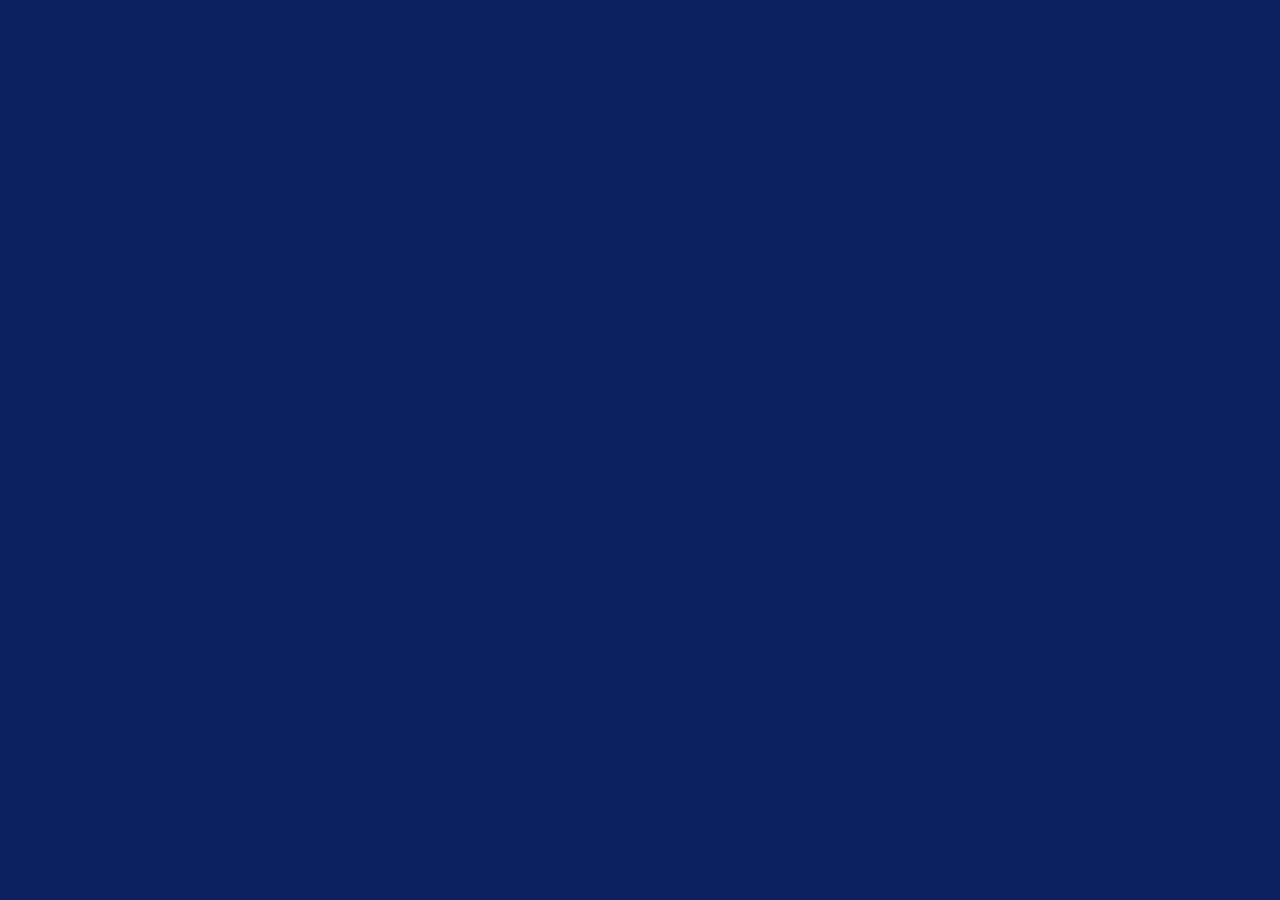
==== commit f271fbc3: "export class zit er nu in, hele project gefikst" ====
--- a/index.html
+++ b/index.html
@@ -74,7 +74,5 @@
 
   <script type="module" src="/src/js/game.js"></script>
 
-  <script src="/src/js/startscene.js"></script>
-
 </body>
 </html>
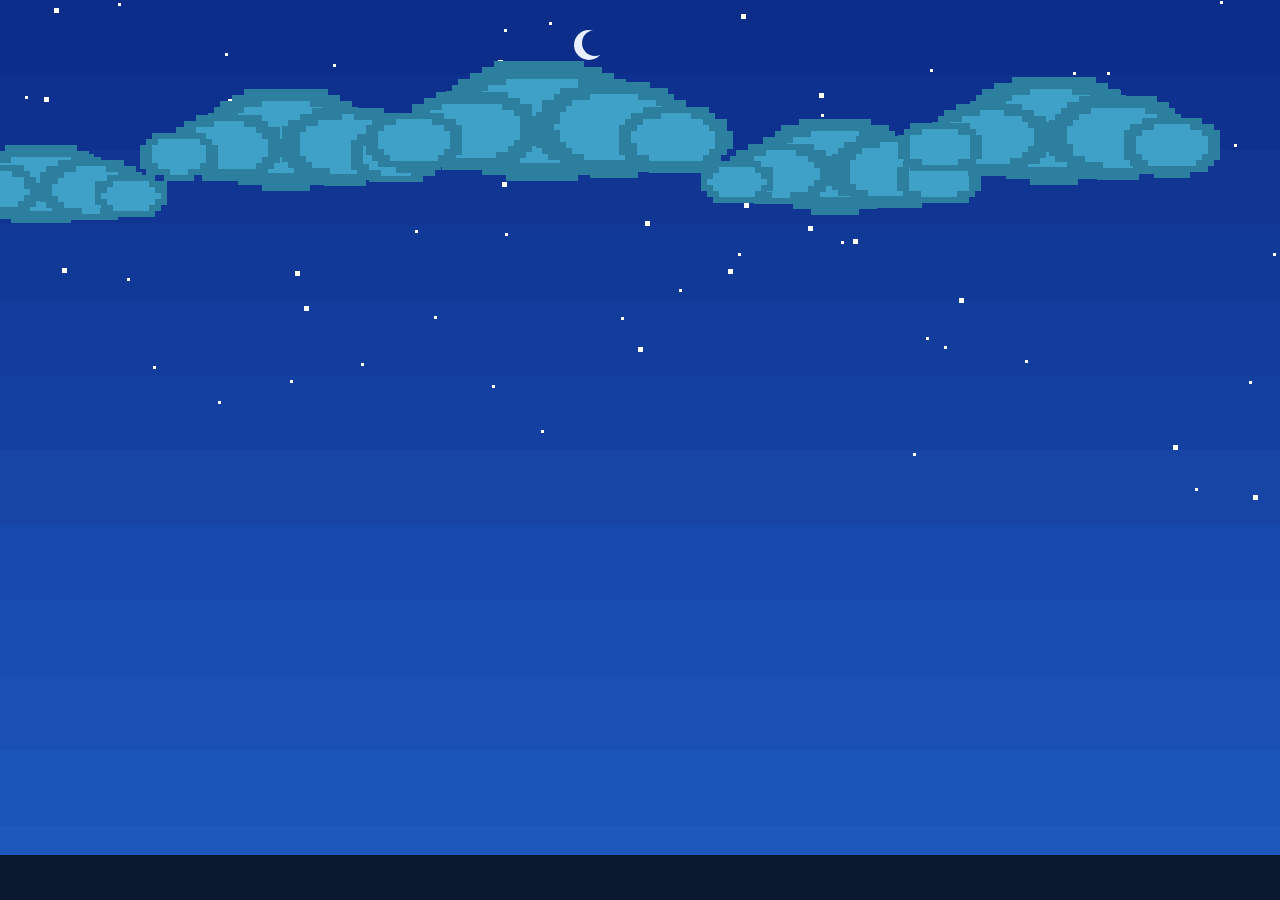
==== commit 611ac1bd: "Revert "export class zit er nu in, hele project gefikst" This reverts commit f271fbc38289372862256be" ====
--- a/index.html
+++ b/index.html
@@ -74,5 +74,7 @@
 
   <script type="module" src="/src/js/game.js"></script>
 
+  <script src="/src/js/startscene.js"></script>
+
 </body>
 </html>
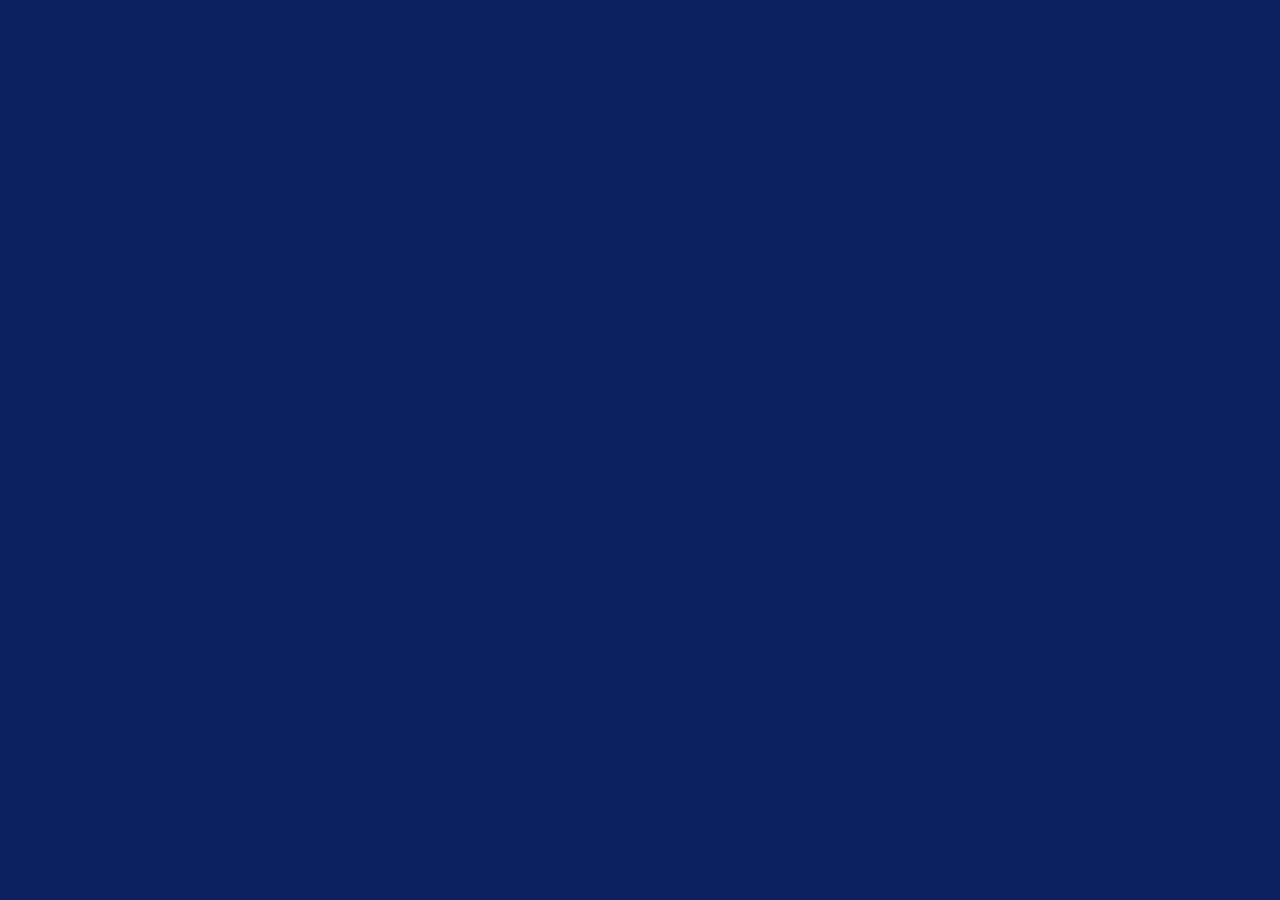
==== commit d233e58d: "error fix console syntax" ====
--- a/index.html
+++ b/index.html
@@ -74,7 +74,5 @@
 
   <script type="module" src="/src/js/game.js"></script>
 
-  <script src="/src/js/startscene.js"></script>
-
 </body>
 </html>
